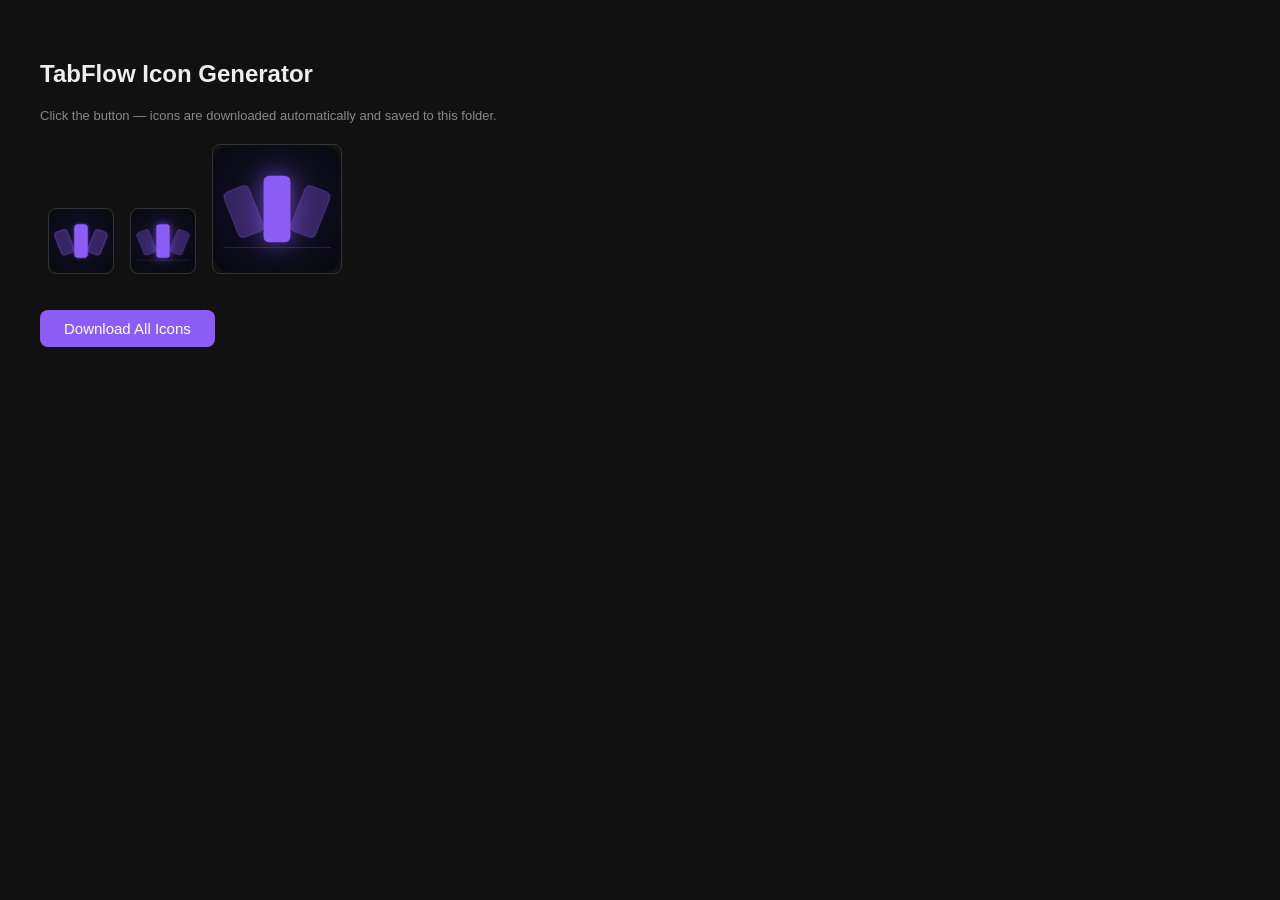
==== icons/generate.html @ 86445aa4 "feat: full TabFlow Chrome extension (MV3) Cover Flow-style tab switcher that opens as a full-page ne" ====
<!DOCTYPE html>
<html lang="en">
<head>
  <meta charset="UTF-8">
  <title>TabFlow — Generate Icons</title>
  <style>
    body { font-family: sans-serif; background: #111; color: #eee; padding: 32px; }
    canvas { border: 1px solid #333; margin: 8px; border-radius: 8px; }
    button { margin-top: 24px; padding: 10px 24px; background: #8b5cf6; color: #fff;
             border: none; border-radius: 8px; font-size: 15px; cursor: pointer; }
    button:hover { background: #7c3aed; }
    p { color: #888; margin-top: 12px; font-size: 13px; }
  </style>
</head>
<body>
  <h2>TabFlow Icon Generator</h2>
  <p>Click the button — icons are downloaded automatically and saved to this folder.</p>

  <div id="previews"></div>
  <button onclick="generateAll()">Download All Icons</button>

  <script>
    const SIZES = [16, 48, 128];

    function roundRectPath(ctx, x, y, w, h, r) {
      ctx.beginPath();
      ctx.moveTo(x + r, y);
      ctx.lineTo(x + w - r, y);
      ctx.quadraticCurveTo(x + w, y, x + w, y + r);
      ctx.lineTo(x + w, y + h - r);
      ctx.quadraticCurveTo(x + w, y + h, x + w - r, y + h);
      ctx.lineTo(x + r, y + h);
      ctx.quadraticCurveTo(x, y + h, x, y + h - r);
      ctx.lineTo(x, y + r);
      ctx.quadraticCurveTo(x, y, x + r, y);
      ctx.closePath();
    }

    function drawIcon(ctx, size) {
      const r = Math.max(2, Math.round(size * 0.18));

      // Dark background with subtle centre glow
      const bgGrad = ctx.createRadialGradient(size * 0.5, size * 0.4, 0, size * 0.5, size * 0.5, size * 0.75);
      bgGrad.addColorStop(0, '#12102a');
      bgGrad.addColorStop(1, '#07070d');
      roundRectPath(ctx, 0, 0, size, size, r);
      ctx.fillStyle = bgGrad;
      ctx.fill();

      // Three cards — miniature Cover Flow
      const cw  = size * 0.21;
      const cch = size * 0.52;   // centre card height
      const sch = size * 0.38;   // side card height
      const cy  = size * 0.5;
      const cr  = Math.max(1, size * 0.05);

      // Left card
      ctx.save();
      ctx.translate(size * 0.24, cy + size * 0.02);
      ctx.rotate(-0.38);
      roundRectPath(ctx, -cw / 2, -sch / 2, cw, sch, cr);
      ctx.fillStyle = 'rgba(139, 92, 246, 0.32)';
      ctx.fill();
      ctx.strokeStyle = 'rgba(139, 92, 246, 0.25)';
      ctx.lineWidth = Math.max(0.5, size * 0.01);
      ctx.stroke();
      ctx.restore();

      // Right card
      ctx.save();
      ctx.translate(size * 0.76, cy + size * 0.02);
      ctx.rotate(0.38);
      roundRectPath(ctx, -cw / 2, -sch / 2, cw, sch, cr);
      ctx.fillStyle = 'rgba(139, 92, 246, 0.32)';
      ctx.fill();
      ctx.strokeStyle = 'rgba(139, 92, 246, 0.25)';
      ctx.lineWidth = Math.max(0.5, size * 0.01);
      ctx.stroke();
      ctx.restore();

      // Centre card — violet, glowing
      ctx.save();
      ctx.shadowColor = 'rgba(139, 92, 246, 0.7)';
      ctx.shadowBlur  = size * 0.18;
      roundRectPath(ctx, size * 0.5 - cw / 2, cy - cch / 2, cw, cch, cr);
      ctx.fillStyle = '#8b5cf6';
      ctx.fill();
      ctx.restore();

      // Subtle shelf line
      if (size >= 48) {
        ctx.beginPath();
        ctx.moveTo(size * 0.08, cy + cch / 2 + size * 0.04);
        ctx.lineTo(size * 0.92, cy + cch / 2 + size * 0.04);
        ctx.strokeStyle = 'rgba(139, 92, 246, 0.25)';
        ctx.lineWidth = Math.max(0.5, size * 0.008);
        ctx.stroke();
      }
    }

    function generateAll() {
      SIZES.forEach(size => {
        const canvas = document.createElement('canvas');
        canvas.width  = size;
        canvas.height = size;
        const ctx = canvas.getContext('2d');
        drawIcon(ctx, size);
        canvas.toBlob(blob => {
          const a = document.createElement('a');
          a.href     = URL.createObjectURL(blob);
          a.download = `icon${size}.png`;
          a.click();
          setTimeout(() => URL.revokeObjectURL(a.href), 1000);
        }, 'image/png');
      });
    }

    // Show previews on load
    window.onload = () => {
      const wrap = document.getElementById('previews');
      SIZES.forEach(size => {
        const displaySize = Math.max(size, 64); // show at least 64px for visibility
        const canvas = document.createElement('canvas');
        canvas.width  = displaySize;
        canvas.height = displaySize;
        canvas.title  = `${size}×${size}`;
        const ctx = canvas.getContext('2d');
        // Scale up small sizes for preview
        ctx.scale(displaySize / size, displaySize / size);
        drawIcon(ctx, size);
        wrap.appendChild(canvas);
      });
    };
  </script>
</body>
</html>
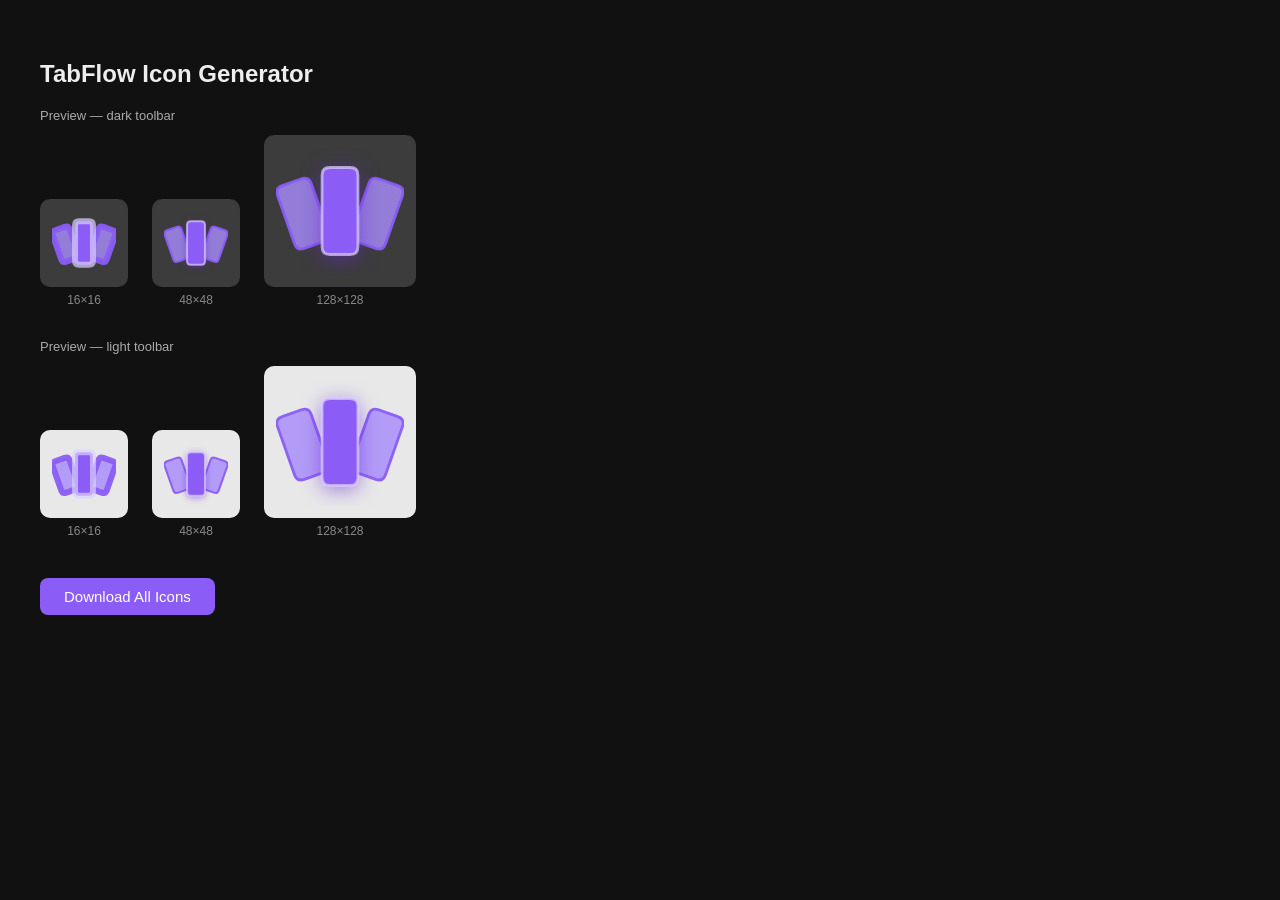
==== commit 6aa2d779: "chore: new icons with transparent background" ====
--- a/icons/generate.html
+++ b/icons/generate.html
@@ -5,18 +5,28 @@
   <title>TabFlow — Generate Icons</title>
   <style>
     body { font-family: sans-serif; background: #111; color: #eee; padding: 32px; }
-    canvas { border: 1px solid #333; margin: 8px; border-radius: 8px; }
-    button { margin-top: 24px; padding: 10px 24px; background: #8b5cf6; color: #fff;
+    .preview-row { display: flex; align-items: flex-end; gap: 24px; flex-wrap: wrap; margin-bottom: 32px; }
+    .preview-block { text-align: center; }
+    .preview-block p { color: #888; font-size: 12px; margin: 6px 0 0; }
+    .swatch { display: inline-flex; padding: 12px; border-radius: 10px; }
+    .swatch.dark  { background: #3c3c3c; }
+    .swatch.light { background: #e8e8e8; }
+    canvas { display: block; }
+    button { margin-top: 8px; padding: 10px 24px; background: #8b5cf6; color: #fff;
              border: none; border-radius: 8px; font-size: 15px; cursor: pointer; }
     button:hover { background: #7c3aed; }
-    p { color: #888; margin-top: 12px; font-size: 13px; }
+    h3 { color: #aaa; font-size: 13px; font-weight: normal; margin: 0 0 12px; }
   </style>
 </head>
 <body>
   <h2>TabFlow Icon Generator</h2>
-  <p>Click the button — icons are downloaded automatically and saved to this folder.</p>
 
-  <div id="previews"></div>
+  <h3>Preview — dark toolbar</h3>
+  <div id="previews-dark" class="preview-row"></div>
+
+  <h3>Preview — light toolbar</h3>
+  <div id="previews-light" class="preview-row"></div>
+
   <button onclick="generateAll()">Download All Icons</button>
 
   <script>
@@ -37,65 +47,68 @@
     }
 
     function drawIcon(ctx, size) {
-      const r = Math.max(2, Math.round(size * 0.18));
+      // No background — transparent canvas
 
-      // Dark background with subtle centre glow
-      const bgGrad = ctx.createRadialGradient(size * 0.5, size * 0.4, 0, size * 0.5, size * 0.5, size * 0.75);
-      bgGrad.addColorStop(0, '#12102a');
-      bgGrad.addColorStop(1, '#07070d');
-      roundRectPath(ctx, 0, 0, size, size, r);
-      ctx.fillStyle = bgGrad;
+      const cw  = size * 0.28;   // card width — fills canvas edge to edge
+      const cch = size * 0.68;   // centre card height
+      const sch = size * 0.52;   // side card height
+      const cy  = size * 0.50;   // vertical centre
+      const cr  = Math.max(1, size * 0.06);  // card corner radius
+      const strokeW = Math.max(1.5, size * 0.022);  // bold stroke, visible at all sizes
+
+      // --- Left card ---
+      ctx.save();
+      ctx.translate(size * 0.21, cy + size * 0.02);
+      ctx.rotate(-0.34);
+      roundRectPath(ctx, -cw / 2, -sch / 2, cw, sch, cr);
+      ctx.fillStyle = 'rgba(167, 139, 250, 0.82)';
       ctx.fill();
-
-      // Three cards — miniature Cover Flow
-      const cw  = size * 0.21;
-      const cch = size * 0.52;   // centre card height
-      const sch = size * 0.38;   // side card height
-      const cy  = size * 0.5;
-      const cr  = Math.max(1, size * 0.05);
-
-      // Left card
-      ctx.save();
-      ctx.translate(size * 0.24, cy + size * 0.02);
-      ctx.rotate(-0.38);
-      roundRectPath(ctx, -cw / 2, -sch / 2, cw, sch, cr);
-      ctx.fillStyle = 'rgba(139, 92, 246, 0.32)';
-      ctx.fill();
-      ctx.strokeStyle = 'rgba(139, 92, 246, 0.25)';
-      ctx.lineWidth = Math.max(0.5, size * 0.01);
+      ctx.strokeStyle = 'rgba(139, 92, 246, 0.95)';
+      ctx.lineWidth = strokeW;
       ctx.stroke();
       ctx.restore();
 
-      // Right card
+      // --- Right card ---
       ctx.save();
-      ctx.translate(size * 0.76, cy + size * 0.02);
-      ctx.rotate(0.38);
+      ctx.translate(size * 0.79, cy + size * 0.02);
+      ctx.rotate(0.34);
       roundRectPath(ctx, -cw / 2, -sch / 2, cw, sch, cr);
-      ctx.fillStyle = 'rgba(139, 92, 246, 0.32)';
+      ctx.fillStyle = 'rgba(167, 139, 250, 0.82)';
       ctx.fill();
-      ctx.strokeStyle = 'rgba(139, 92, 246, 0.25)';
-      ctx.lineWidth = Math.max(0.5, size * 0.01);
+      ctx.strokeStyle = 'rgba(139, 92, 246, 0.95)';
+      ctx.lineWidth = strokeW;
       ctx.stroke();
       ctx.restore();
 
-      // Centre card — violet, glowing
+      // --- Centre card — solid violet with shadow ---
       ctx.save();
-      ctx.shadowColor = 'rgba(139, 92, 246, 0.7)';
-      ctx.shadowBlur  = size * 0.18;
+      if (size >= 48) {
+        ctx.shadowColor = 'rgba(109, 40, 217, 0.60)';
+        ctx.shadowBlur  = size * 0.16;
+        ctx.shadowOffsetY = size * 0.03;
+      }
       roundRectPath(ctx, size * 0.5 - cw / 2, cy - cch / 2, cw, cch, cr);
       ctx.fillStyle = '#8b5cf6';
       ctx.fill();
       ctx.restore();
 
-      // Subtle shelf line
-      if (size >= 48) {
-        ctx.beginPath();
-        ctx.moveTo(size * 0.08, cy + cch / 2 + size * 0.04);
-        ctx.lineTo(size * 0.92, cy + cch / 2 + size * 0.04);
-        ctx.strokeStyle = 'rgba(139, 92, 246, 0.25)';
-        ctx.lineWidth = Math.max(0.5, size * 0.008);
-        ctx.stroke();
-      }
+      // Light edge on centre card (drawn without shadow)
+      ctx.save();
+      roundRectPath(ctx, size * 0.5 - cw / 2, cy - cch / 2, cw, cch, cr);
+      ctx.strokeStyle = 'rgba(220, 210, 255, 0.70)';
+      ctx.lineWidth = strokeW;
+      ctx.stroke();
+      ctx.restore();
+    }
+
+    function makeCanvas(size, displaySize) {
+      const canvas = document.createElement('canvas');
+      canvas.width  = displaySize;
+      canvas.height = displaySize;
+      const ctx = canvas.getContext('2d');
+      ctx.scale(displaySize / size, displaySize / size);
+      drawIcon(ctx, size);
+      return canvas;
     }
 
     function generateAll() {
@@ -115,20 +128,36 @@
       });
     }
 
-    // Show previews on load
     window.onload = () => {
-      const wrap = document.getElementById('previews');
+      const darkWrap  = document.getElementById('previews-dark');
+      const lightWrap = document.getElementById('previews-light');
+
       SIZES.forEach(size => {
-        const displaySize = Math.max(size, 64); // show at least 64px for visibility
-        const canvas = document.createElement('canvas');
-        canvas.width  = displaySize;
-        canvas.height = displaySize;
-        canvas.title  = `${size}×${size}`;
-        const ctx = canvas.getContext('2d');
-        // Scale up small sizes for preview
-        ctx.scale(displaySize / size, displaySize / size);
-        drawIcon(ctx, size);
-        wrap.appendChild(canvas);
+        const displaySize = Math.max(size, 64);
+
+        // Dark swatch
+        const darkBlock = document.createElement('div');
+        darkBlock.className = 'preview-block';
+        const darkSwatch = document.createElement('div');
+        darkSwatch.className = 'swatch dark';
+        darkSwatch.appendChild(makeCanvas(size, displaySize));
+        darkBlock.appendChild(darkSwatch);
+        const darkLabel = document.createElement('p');
+        darkLabel.textContent = `${size}×${size}`;
+        darkBlock.appendChild(darkLabel);
+        darkWrap.appendChild(darkBlock);
+
+        // Light swatch
+        const lightBlock = document.createElement('div');
+        lightBlock.className = 'preview-block';
+        const lightSwatch = document.createElement('div');
+        lightSwatch.className = 'swatch light';
+        lightSwatch.appendChild(makeCanvas(size, displaySize));
+        lightBlock.appendChild(lightSwatch);
+        const lightLabel = document.createElement('p');
+        lightLabel.textContent = `${size}×${size}`;
+        lightBlock.appendChild(lightLabel);
+        lightWrap.appendChild(lightBlock);
       });
     };
   </script>
